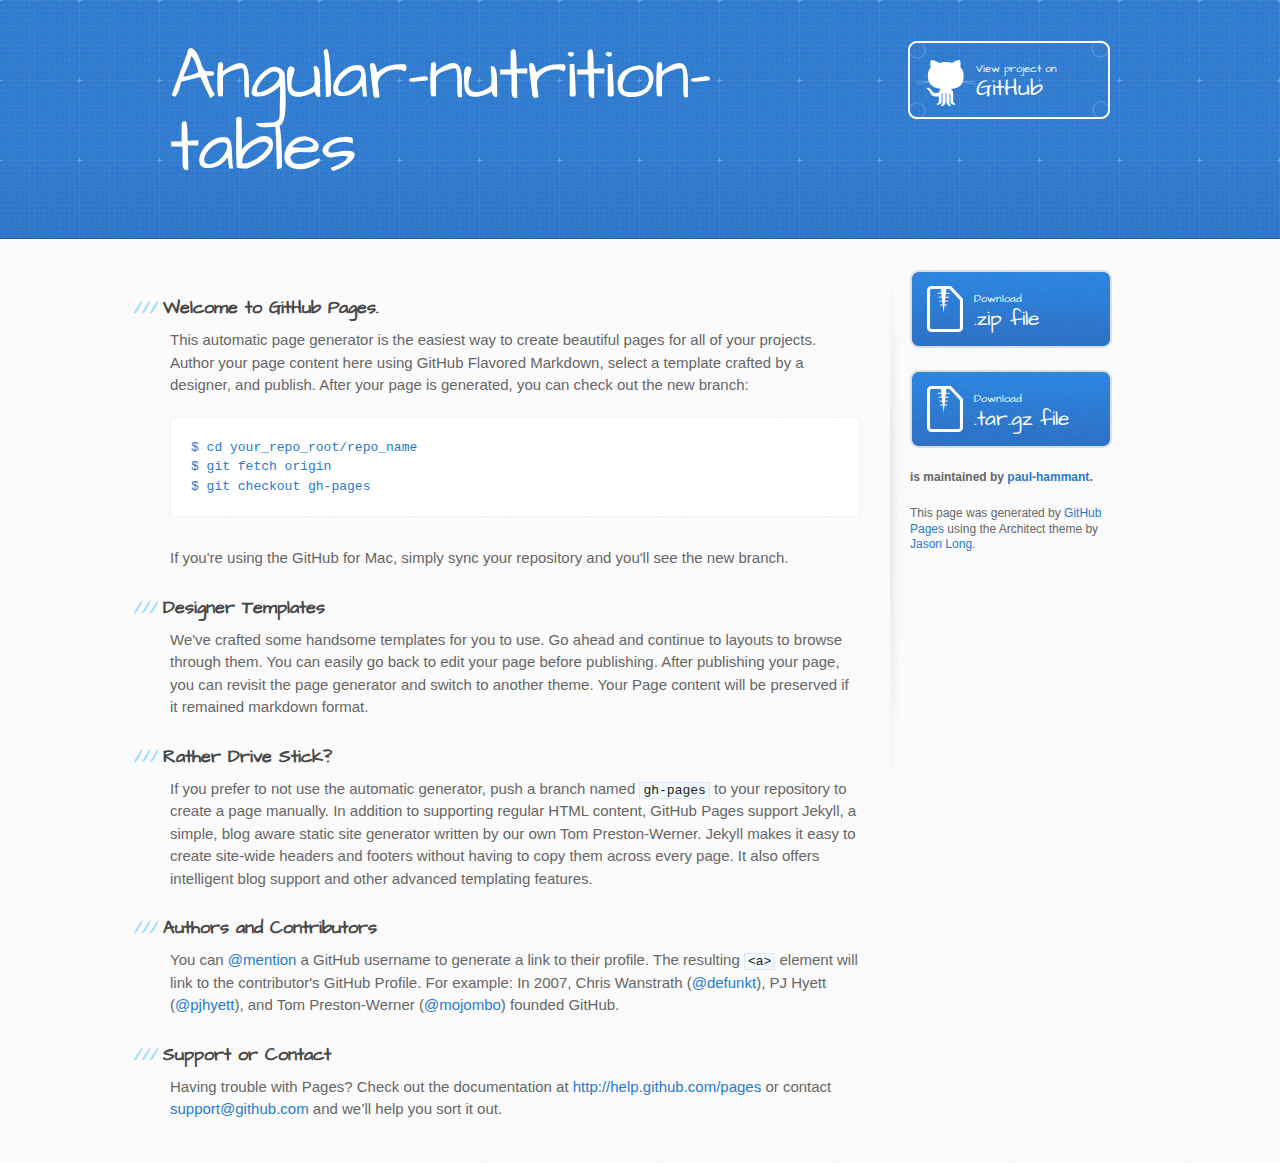
==== index.html @ a6bfeab3 "Create gh-pages branch via GitHub" ====
<!DOCTYPE html>
<html>
  <head>
    <meta charset='utf-8'>
    <meta http-equiv="X-UA-Compatible" content="chrome=1">
    <meta name="viewport" content="width=device-width, initial-scale=1, maximum-scale=1">
    <link href='https://fonts.googleapis.com/css?family=Architects+Daughter' rel='stylesheet' type='text/css'>
    <link rel="stylesheet" type="text/css" href="stylesheets/stylesheet.css" media="screen" />
    <link rel="stylesheet" type="text/css" href="stylesheets/pygment_trac.css" media="screen" />
    <link rel="stylesheet" type="text/css" href="stylesheets/print.css" media="print" />

    <!--[if lt IE 9]>
    <script src="//html5shiv.googlecode.com/svn/trunk/html5.js"></script>
    <![endif]-->

    <title>Angular-nutrition-tables by paul-hammant</title>
  </head>

  <body>
    <header>
      <div class="inner">
        <h1>Angular-nutrition-tables</h1>
        <h2></h2>
        <a href="https://github.com/paul-hammant/angular-nutrition-tables" class="button"><small>View project on</small>GitHub</a>
      </div>
    </header>

    <div id="content-wrapper">
      <div class="inner clearfix">
        <section id="main-content">
          <h3>Welcome to GitHub Pages.</h3>

<p>This automatic page generator is the easiest way to create beautiful pages for all of your projects. Author your page content here using GitHub Flavored Markdown, select a template crafted by a designer, and publish. After your page is generated, you can check out the new branch:</p>

<pre><code>$ cd your_repo_root/repo_name
$ git fetch origin
$ git checkout gh-pages
</code></pre>

<p>If you're using the GitHub for Mac, simply sync your repository and you'll see the new branch.</p>

<h3>Designer Templates</h3>

<p>We've crafted some handsome templates for you to use. Go ahead and continue to layouts to browse through them. You can easily go back to edit your page before publishing. After publishing your page, you can revisit the page generator and switch to another theme. Your Page content will be preserved if it remained markdown format.</p>

<h3>Rather Drive Stick?</h3>

<p>If you prefer to not use the automatic generator, push a branch named <code>gh-pages</code> to your repository to create a page manually. In addition to supporting regular HTML content, GitHub Pages support Jekyll, a simple, blog aware static site generator written by our own Tom Preston-Werner. Jekyll makes it easy to create site-wide headers and footers without having to copy them across every page. It also offers intelligent blog support and other advanced templating features.</p>

<h3>Authors and Contributors</h3>

<p>You can <a href="https://github.com/blog/821" class="user-mention">@mention</a> a GitHub username to generate a link to their profile. The resulting <code>&lt;a&gt;</code> element will link to the contributor's GitHub Profile. For example: In 2007, Chris Wanstrath (<a href="https://github.com/defunkt" class="user-mention">@defunkt</a>), PJ Hyett (<a href="https://github.com/pjhyett" class="user-mention">@pjhyett</a>), and Tom Preston-Werner (<a href="https://github.com/mojombo" class="user-mention">@mojombo</a>) founded GitHub.</p>

<h3>Support or Contact</h3>

<p>Having trouble with Pages? Check out the documentation at <a href="http://help.github.com/pages">http://help.github.com/pages</a> or contact <a href="mailto:support@github.com">support@github.com</a> and we’ll help you sort it out.</p>
        </section>

        <aside id="sidebar">
          <a href="https://github.com/paul-hammant/angular-nutrition-tables/zipball/master" class="button">
            <small>Download</small>
            .zip file
          </a>
          <a href="https://github.com/paul-hammant/angular-nutrition-tables/tarball/master" class="button">
            <small>Download</small>
            .tar.gz file
          </a>

          <p class="repo-owner"><a href="https://github.com/paul-hammant/angular-nutrition-tables"></a> is maintained by <a href="https://github.com/paul-hammant">paul-hammant</a>.</p>

          <p>This page was generated by <a href="pages.github.com">GitHub Pages</a> using the Architect theme by <a href="http://twitter.com/jasonlong">Jason Long</a>.</p>
        </aside>
      </div>
    </div>

  
  </body>
</html>
---- stylesheets/stylesheet.css ----
/* http://meyerweb.com/eric/tools/css/reset/ 
   v2.0 | 20110126
   License: none (public domain)
*/
html, body, div, span, applet, object, iframe,
h1, h2, h3, h4, h5, h6, p, blockquote, pre,
a, abbr, acronym, address, big, cite, code,
del, dfn, em, img, ins, kbd, q, s, samp,
small, strike, strong, sub, sup, tt, var,
b, u, i, center,
dl, dt, dd, ol, ul, li,
fieldset, form, label, legend,
table, caption, tbody, tfoot, thead, tr, th, td,
article, aside, canvas, details, embed, 
figure, figcaption, footer, header, hgroup, 
menu, nav, output, ruby, section, summary,
time, mark, audio, video {
	margin: 0;
	padding: 0;
	border: 0;
	font-size: 100%;
	font: inherit;
	vertical-align: baseline;
}
/* HTML5 display-role reset for older browsers */
article, aside, details, figcaption, figure, 
footer, header, hgroup, menu, nav, section {
	display: block;
}
body {
	line-height: 1;
}
ol, ul {
	list-style: none;
}
blockquote, q {
	quotes: none;
}
blockquote:before, blockquote:after,
q:before, q:after {
	content: '';
	content: none;
}
table {
	border-collapse: collapse;
	border-spacing: 0;
}

/* LAYOUT STYLES */
body {
  font-size: 15px;
  line-height: 1.5; 
  background: #fafafa url(../images/body-bg.jpg) 0 0 repeat;
  font-family: 'Helvetica Neue', Helvetica, Arial, serif;
  font-weight: 400;
  color: #666;
}

a {
  color: #2879d0;
}
a:hover {
  color: #2268b2;
}

header {
  padding-top: 40px;
  padding-bottom: 40px;
  font-family: 'Architects Daughter', 'Helvetica Neue', Helvetica, Arial, serif; 
  background: #2e7bcf url(../images/header-bg.jpg) 0 0 repeat-x;
  border-bottom: solid 1px #275da1;
}

header h1 {
  letter-spacing: -1px;
  font-size: 72px;
  color: #fff;
  line-height: 1;
  margin-bottom: 0.2em;
  width: 540px;
}

header h2 {
  font-size: 26px;
  color: #9ddcff;
  font-weight: normal;
  line-height: 1.3;
  width: 540px;
  letter-spacing: 0;
}

.inner {
  position: relative;
  width: 940px;
  margin: 0 auto;
}

#content-wrapper {
  border-top: solid 1px #fff;
  padding-top: 30px;
}

#main-content {
  width: 690px;
  float: left;
}

#main-content img {
  max-width: 100%;
}

aside#sidebar {
  width: 200px;
  padding-left: 20px;
  min-height: 504px;
  float: right;
  background: transparent url(../images/sidebar-bg.jpg) 0 0 no-repeat;
  font-size: 12px;
  line-height: 1.3;
}

aside#sidebar p.repo-owner,
aside#sidebar p.repo-owner a {
  font-weight: bold;
}

#downloads {
  margin-bottom: 40px;
}

a.button {
  width: 134px;
  height: 58px;
  line-height: 1.2;
  font-size: 23px;
  color: #fff;
  padding-left: 68px;
  padding-top: 22px;
  font-family: 'Architects Daughter', 'Helvetica Neue', Helvetica, Arial, serif; 
}
a.button small {
  display: block;
  font-size: 11px;
}
header a.button {
  position: absolute;
  right: 0;
  top: 0;
  background: transparent url(../images/github-button.png) 0 0 no-repeat;
}
aside a.button {
  width: 138px;
  padding-left: 64px;
  display: block;
  background: transparent url(../images/download-button.png) 0 0 no-repeat;
  margin-bottom: 20px;
  font-size: 21px;
}

code, pre {
  font-family: Monaco, "Bitstream Vera Sans Mono", "Lucida Console", Terminal, monospace;
  color: #222;
  margin-bottom: 30px;
  font-size: 13px;
}

code {
  background-color: #f2f8fc;
  border: solid 1px #dbe7f3;
  padding: 0 3px;
}

pre {
  padding: 20px;
  background: #fff;
  text-shadow: none;
  overflow: auto;
  border: solid 1px #f2f2f2;
}
pre code {
  color: #2879d0;
  background-color: #fff;
  border: none;
  padding: 0;
}

ul, ol, dl {
  margin-bottom: 20px;
}


/* COMMON STYLES */

hr {
  height: 1px;
  line-height: 1px;
  margin-top: 1em;
  padding-bottom: 1em;
  border: none;
  background: transparent url('../images/hr.png') 0 0 no-repeat;
}

table {
  width: 100%;
  border: 1px solid #ebebeb;
}

th {
  font-weight: 500;
}

td {
  border: 1px solid #ebebeb;
  text-align: center; 
  font-weight: 300;
}

form {
  background: #f2f2f2;
  padding: 20px;
  
}


/* GENERAL ELEMENT TYPE STYLES */

#main-content h1 {
  font-family: 'Architects Daughter', 'Helvetica Neue', Helvetica, Arial, serif; 
  font-size: 2.8em;
  letter-spacing: -1px;
  color: #474747;
} 

#main-content h1:before {
  content: "/";
  color: #9ddcff;
  padding-right: 0.3em;
  margin-left: -0.9em;
}

#main-content h2 {
  font-family: 'Architects Daughter', 'Helvetica Neue', Helvetica, Arial, serif; 
  font-size: 22px;
  font-weight: bold;
  margin-bottom: 8px;
  color: #474747;
} 
#main-content h2:before {
  content: "//";
  color: #9ddcff;
  padding-right: 0.3em;
  margin-left: -1.5em;
}

#main-content h3 {
  font-family: 'Architects Daughter', 'Helvetica Neue', Helvetica, Arial, serif; 
  font-size: 18px;
  font-weight: bold;
  margin-top: 24px;
  margin-bottom: 8px;
  color: #474747;
} 
 
#main-content h3:before {
  content: "///";
  color: #9ddcff;
  padding-right: 0.3em;
  margin-left: -2em;
}

#main-content h4 {
  font-family: 'Architects Daughter', 'Helvetica Neue', Helvetica, Arial, serif; 
  font-size: 15px;
  font-weight: bold;
  color: #474747;
} 

h4:before {
  content: "////";
  color: #9ddcff;
  padding-right: 0.3em;
  margin-left: -2.8em;
}

#main-content h5 {
  font-family: 'Architects Daughter', 'Helvetica Neue', Helvetica, Arial, serif; 
  font-size: 14px;
  color: #474747;
} 
h5:before {
  content: "/////";
  color: #9ddcff;
  padding-right: 0.3em;
  margin-left: -3.2em;
}

#main-content h6 {
  font-family: 'Architects Daughter', 'Helvetica Neue', Helvetica, Arial, serif; 
  font-size: .8em;
  color: #474747;
} 
h6:before {
  content: "//////";
  color: #9ddcff;
  padding-right: 0.3em;
  margin-left: -3.7em;
}

p {
  margin-bottom: 20px;
}
 
a {
  text-decoration: none;
}

p a {
  font-weight: 400;
}

blockquote {
  font-size: 1.6em;
  border-left: 10px solid #e9e9e9;
  margin-bottom: 20px;
  padding: 0 0 0 30px;
}

ul li {
  list-style: disc inside;
  padding-left: 20px;
}

ol li {
  list-style: decimal inside;
  padding-left: 3px;
}

dl dd {
  font-style: italic;
  font-weight: 100;
}

footer {
  background: transparent url('../images/hr.png') 0 0 no-repeat;
  margin-top: 40px;
  padding-top: 20px;
  padding-bottom: 30px;
  font-size: 13px;
  color: #aaa;
}

footer a {
  color: #666;
}
footer a:hover {
  color: #444;
}

/* MISC */
.clearfix:after {
  clear: both;
  content: '.';
  display: block;
  visibility: hidden;
  height: 0;
}

.clearfix {display: inline-block;}
* html .clearfix {height: 1%;}
.clearfix {display: block;}

/* #Media Queries
================================================== */

/* Smaller than standard 960 (devices and browsers) */
@media only screen and (max-width: 959px) {}

/* Tablet Portrait size to standard 960 (devices and browsers) */
@media only screen and (min-width: 768px) and (max-width: 959px) {
  .inner {
    width: 740px;
  }
  header h1, header h2 {
    width: 340px;
  }
  header h1 {
    font-size: 60px;
  }
  header h2 {
    font-size: 30px;
  }
  #main-content {
    width: 490px;
  }
  #main-content h1:before,
  #main-content h2:before,
  #main-content h3:before,
  #main-content h4:before,
  #main-content h5:before,
  #main-content h6:before {
    content: none;
    padding-right: 0;
    margin-left: 0;
  }
}

/* All Mobile Sizes (devices and browser) */
@media only screen and (max-width: 767px) {
  .inner {
    width: 93%;
  }
  header {
    padding: 20px 0;
  }
  header .inner {
    position: relative;
  }
  header h1, header h2 {
    width: 100%;
  }
  header h1 {
    font-size: 48px;
  }
  header h2 {
    font-size: 24px;
  }
  header a.button {
    background-image: none;
    width: auto;
    height: auto;
    display: inline-block;
    margin-top: 15px;
    padding: 5px 10px;
    position: relative;
    text-align: center;
    font-size: 13px;
    line-height: 1;
    background-color: #9ddcff;
    color: #2879d0;
    -moz-border-radius: 5px;
    -webkit-border-radius: 5px;                     
    border-radius: 5px;    
  }
  header a.button small {
    font-size: 13px;
    display: inline;
  }
  #main-content,
  aside#sidebar {
    float: none;
    width: 100% ! important;
  }
  aside#sidebar {
    background-image: none;
    margin-top: 20px;
    border-top: solid 1px #ddd;
    padding: 20px 0;
    min-height: 0;
  }
  aside#sidebar a.button {
    display: none;
  }
  #main-content h1:before,
  #main-content h2:before,
  #main-content h3:before,
  #main-content h4:before,
  #main-content h5:before,
  #main-content h6:before {
    content: none;
    padding-right: 0;
    margin-left: 0;
  }
}

/* Mobile Landscape Size to Tablet Portrait (devices and browsers) */
@media only screen and (min-width: 480px) and (max-width: 767px) {}

/* Mobile Portrait Size to Mobile Landscape Size (devices and browsers) */
@media only screen and (max-width: 479px) {}
---- stylesheets/pygment_trac.css ----
.highlight  { background: #ffffff; }
.highlight .c { color: #999988; font-style: italic } /* Comment */
.highlight .err { color: #a61717; background-color: #e3d2d2 } /* Error */
.highlight .k { font-weight: bold } /* Keyword */
.highlight .o { font-weight: bold } /* Operator */
.highlight .cm { color: #999988; font-style: italic } /* Comment.Multiline */
.highlight .cp { color: #999999; font-weight: bold } /* Comment.Preproc */
.highlight .c1 { color: #999988; font-style: italic } /* Comment.Single */
.highlight .cs { color: #999999; font-weight: bold; font-style: italic } /* Comment.Special */
.highlight .gd { color: #000000; background-color: #ffdddd } /* Generic.Deleted */
.highlight .gd .x { color: #000000; background-color: #ffaaaa } /* Generic.Deleted.Specific */
.highlight .ge { font-style: italic } /* Generic.Emph */
.highlight .gr { color: #aa0000 } /* Generic.Error */
.highlight .gh { color: #999999 } /* Generic.Heading */
.highlight .gi { color: #000000; background-color: #ddffdd } /* Generic.Inserted */
.highlight .gi .x { color: #000000; background-color: #aaffaa } /* Generic.Inserted.Specific */
.highlight .go { color: #888888 } /* Generic.Output */
.highlight .gp { color: #555555 } /* Generic.Prompt */
.highlight .gs { font-weight: bold } /* Generic.Strong */
.highlight .gu { color: #800080; font-weight: bold; } /* Generic.Subheading */
.highlight .gt { color: #aa0000 } /* Generic.Traceback */
.highlight .kc { font-weight: bold } /* Keyword.Constant */
.highlight .kd { font-weight: bold } /* Keyword.Declaration */
.highlight .kn { font-weight: bold } /* Keyword.Namespace */
.highlight .kp { font-weight: bold } /* Keyword.Pseudo */
.highlight .kr { font-weight: bold } /* Keyword.Reserved */
.highlight .kt { color: #445588; font-weight: bold } /* Keyword.Type */
.highlight .m { color: #009999 } /* Literal.Number */
.highlight .s { color: #d14 } /* Literal.String */
.highlight .na { color: #008080 } /* Name.Attribute */
.highlight .nb { color: #0086B3 } /* Name.Builtin */
.highlight .nc { color: #445588; font-weight: bold } /* Name.Class */
.highlight .no { color: #008080 } /* Name.Constant */
.highlight .ni { color: #800080 } /* Name.Entity */
.highlight .ne { color: #990000; font-weight: bold } /* Name.Exception */
.highlight .nf { color: #990000; font-weight: bold } /* Name.Function */
.highlight .nn { color: #555555 } /* Name.Namespace */
.highlight .nt { color: #000080 } /* Name.Tag */
.highlight .nv { color: #008080 } /* Name.Variable */
.highlight .ow { font-weight: bold } /* Operator.Word */
.highlight .w { color: #bbbbbb } /* Text.Whitespace */
.highlight .mf { color: #009999 } /* Literal.Number.Float */
.highlight .mh { color: #009999 } /* Literal.Number.Hex */
.highlight .mi { color: #009999 } /* Literal.Number.Integer */
.highlight .mo { color: #009999 } /* Literal.Number.Oct */
.highlight .sb { color: #d14 } /* Literal.String.Backtick */
.highlight .sc { color: #d14 } /* Literal.String.Char */
.highlight .sd { color: #d14 } /* Literal.String.Doc */
.highlight .s2 { color: #d14 } /* Literal.String.Double */
.highlight .se { color: #d14 } /* Literal.String.Escape */
.highlight .sh { color: #d14 } /* Literal.String.Heredoc */
.highlight .si { color: #d14 } /* Literal.String.Interpol */
.highlight .sx { color: #d14 } /* Literal.String.Other */
.highlight .sr { color: #009926 } /* Literal.String.Regex */
.highlight .s1 { color: #d14 } /* Literal.String.Single */
.highlight .ss { color: #990073 } /* Literal.String.Symbol */
.highlight .bp { color: #999999 } /* Name.Builtin.Pseudo */
.highlight .vc { color: #008080 } /* Name.Variable.Class */
.highlight .vg { color: #008080 } /* Name.Variable.Global */
.highlight .vi { color: #008080 } /* Name.Variable.Instance */
.highlight .il { color: #009999 } /* Literal.Number.Integer.Long */

.type-csharp .highlight .k { color: #0000FF }
.type-csharp .highlight .kt { color: #0000FF }
.type-csharp .highlight .nf { color: #000000; font-weight: normal }
.type-csharp .highlight .nc { color: #2B91AF }
.type-csharp .highlight .nn { color: #000000 }
.type-csharp .highlight .s { color: #A31515 }
.type-csharp .highlight .sc { color: #A31515 }
---- stylesheets/print.css ----
html, body, div, span, applet, object, iframe,
h1, h2, h3, h4, h5, h6, p, blockquote, pre,
a, abbr, acronym, address, big, cite, code,
del, dfn, em, img, ins, kbd, q, s, samp,
small, strike, strong, sub, sup, tt, var,
b, u, i, center,
dl, dt, dd, ol, ul, li,
fieldset, form, label, legend,
table, caption, tbody, tfoot, thead, tr, th, td,
article, aside, canvas, details, embed, 
figure, figcaption, footer, header, hgroup, 
menu, nav, output, ruby, section, summary,
time, mark, audio, video {
  margin: 0;
  padding: 0;
  border: 0;
  font-size: 100%;
  font: inherit;
  vertical-align: baseline;
}
/* HTML5 display-role reset for older browsers */
article, aside, details, figcaption, figure, 
footer, header, hgroup, menu, nav, section {
  display: block;
}
body {
  line-height: 1;
}
ol, ul {
  list-style: none;
}
blockquote, q {
  quotes: none;
}
blockquote:before, blockquote:after,
q:before, q:after {
  content: '';
  content: none;
}
table {
  border-collapse: collapse;
  border-spacing: 0;
}
body {
  font-size: 13px;
  line-height: 1.5; 
  font-family: 'Helvetica Neue', Helvetica, Arial, serif;
  color: #000;
}

a {
  color: #d5000d;
  font-weight: bold;
}

header {
  padding-top: 35px;
  padding-bottom: 10px;
}

header h1 {
  font-weight: bold;
  letter-spacing: -1px;
  font-size: 48px;
  color: #303030;
  line-height: 1.2;
}

header h2 {
  letter-spacing: -1px;
  font-size: 24px;
  color: #aaa;
  font-weight: normal;
  line-height: 1.3;
}
#downloads {
  display: none;
}
#main_content {
  padding-top: 20px;
}

code, pre {
  font-family: Monaco, "Bitstream Vera Sans Mono", "Lucida Console", Terminal;
  color: #222;
  margin-bottom: 30px;
  font-size: 12px;
}

code {
  padding: 0 3px;
}

pre {
  border: solid 1px #ddd;
  padding: 20px;
  overflow: auto;
}
pre code {
  padding: 0;
}

ul, ol, dl {
  margin-bottom: 20px;
}


/* COMMON STYLES */

table {
  width: 100%;
  border: 1px solid #ebebeb;
}

th {
  font-weight: 500;
}

td {
  border: 1px solid #ebebeb;
  text-align: center; 
  font-weight: 300;
}

form {
  background: #f2f2f2;
  padding: 20px;
  
}


/* GENERAL ELEMENT TYPE STYLES */

h1 {
  font-size: 2.8em;
} 

h2 {
  font-size: 22px;
  font-weight: bold;
  color: #303030;
  margin-bottom: 8px;
} 

h3 {
  color: #d5000d;
  font-size: 18px;
  font-weight: bold;
  margin-bottom: 8px;
} 
 
h4 {
  font-size: 16px;
  color: #303030;
  font-weight: bold;
} 

h5 {
  font-size: 1em;
  color: #303030;
} 

h6 {
  font-size: .8em;
  color: #303030;
} 

p {
  font-weight: 300;
  margin-bottom: 20px;
}
 
a {
  text-decoration: none;
}

p a {
  font-weight: 400;
}

blockquote {
  font-size: 1.6em;
  border-left: 10px solid #e9e9e9;
  margin-bottom: 20px;
  padding: 0 0 0 30px;
}

ul li {
  list-style: disc inside;
  padding-left: 20px;
}

ol li {
  list-style: decimal inside;
  padding-left: 3px;
}

dl dd {
  font-style: italic;
  font-weight: 100;
}

footer {
  margin-top: 40px;
  padding-top: 20px;
  padding-bottom: 30px;
  font-size: 13px;
  color: #aaa;
}

footer a {
  color: #666;
}

/* MISC */
.clearfix:after {
  clear: both;
  content: '.';
  display: block;
  visibility: hidden;
  height: 0;
}

.clearfix {display: inline-block;}
* html .clearfix {height: 1%;}
.clearfix {display: block;}
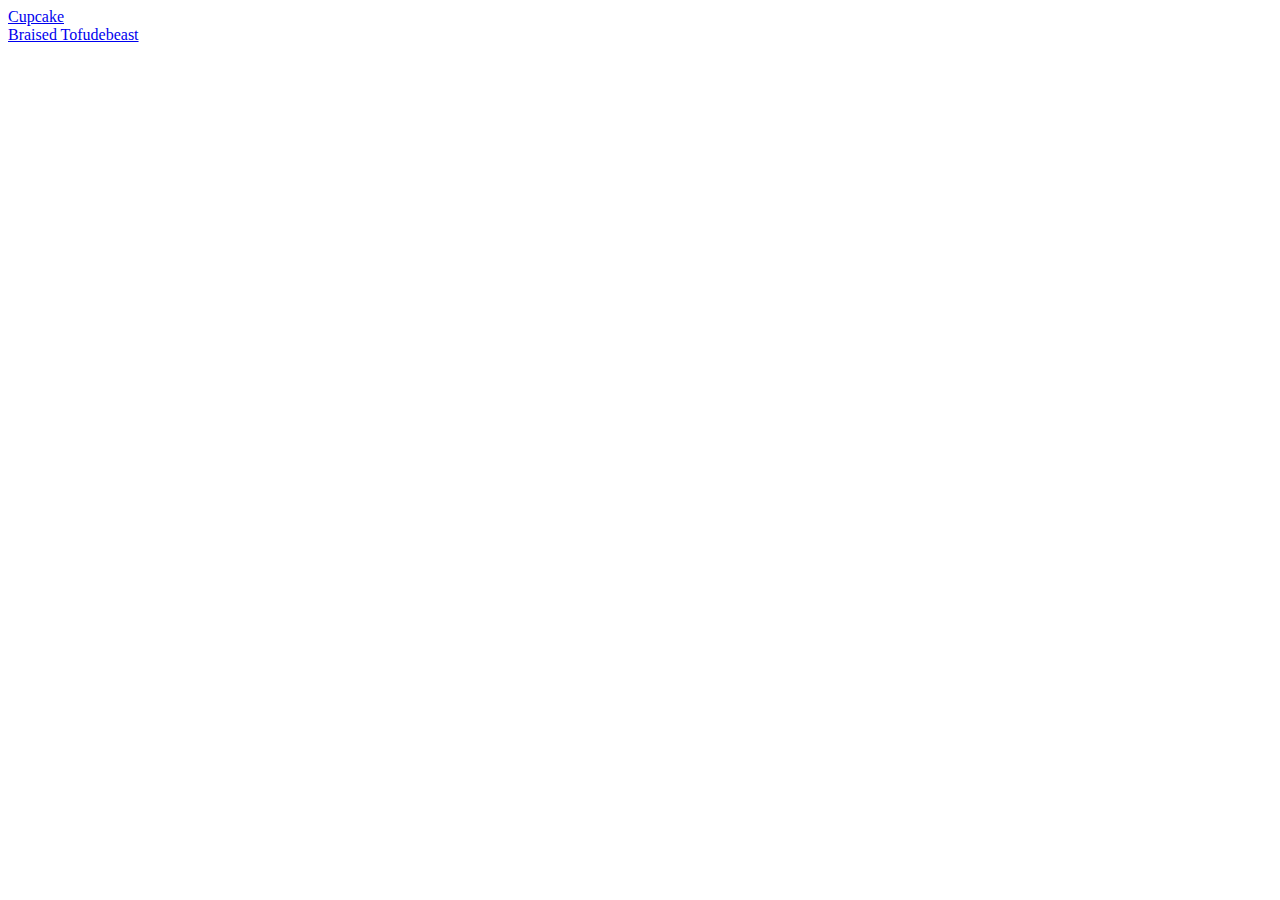
==== commit 2a78643e: "intial data" ====
--- a/index.html
+++ b/index.html
@@ -1,78 +1,9 @@
-<!DOCTYPE html>
 <html>
-  <head>
-    <meta charset='utf-8'>
-    <meta http-equiv="X-UA-Compatible" content="chrome=1">
-    <meta name="viewport" content="width=device-width, initial-scale=1, maximum-scale=1">
-    <link href='https://fonts.googleapis.com/css?family=Architects+Daughter' rel='stylesheet' type='text/css'>
-    <link rel="stylesheet" type="text/css" href="stylesheets/stylesheet.css" media="screen" />
-    <link rel="stylesheet" type="text/css" href="stylesheets/pygment_trac.css" media="screen" />
-    <link rel="stylesheet" type="text/css" href="stylesheets/print.css" media="print" />
-
-    <!--[if lt IE 9]>
-    <script src="//html5shiv.googlecode.com/svn/trunk/html5.js"></script>
-    <![endif]-->
-
-    <title>Angular-nutrition-tables by paul-hammant</title>
-  </head>
-
-  <body>
-    <header>
-      <div class="inner">
-        <h1>Angular-nutrition-tables</h1>
-        <h2></h2>
-        <a href="https://github.com/paul-hammant/angular-nutrition-tables" class="button"><small>View project on</small>GitHub</a>
-      </div>
-    </header>
-
-    <div id="content-wrapper">
-      <div class="inner clearfix">
-        <section id="main-content">
-          <h3>Welcome to GitHub Pages.</h3>
-
-<p>This automatic page generator is the easiest way to create beautiful pages for all of your projects. Author your page content here using GitHub Flavored Markdown, select a template crafted by a designer, and publish. After your page is generated, you can check out the new branch:</p>
-
-<pre><code>$ cd your_repo_root/repo_name
-$ git fetch origin
-$ git checkout gh-pages
-</code></pre>
-
-<p>If you're using the GitHub for Mac, simply sync your repository and you'll see the new branch.</p>
-
-<h3>Designer Templates</h3>
-
-<p>We've crafted some handsome templates for you to use. Go ahead and continue to layouts to browse through them. You can easily go back to edit your page before publishing. After publishing your page, you can revisit the page generator and switch to another theme. Your Page content will be preserved if it remained markdown format.</p>
-
-<h3>Rather Drive Stick?</h3>
-
-<p>If you prefer to not use the automatic generator, push a branch named <code>gh-pages</code> to your repository to create a page manually. In addition to supporting regular HTML content, GitHub Pages support Jekyll, a simple, blog aware static site generator written by our own Tom Preston-Werner. Jekyll makes it easy to create site-wide headers and footers without having to copy them across every page. It also offers intelligent blog support and other advanced templating features.</p>
-
-<h3>Authors and Contributors</h3>
-
-<p>You can <a href="https://github.com/blog/821" class="user-mention">@mention</a> a GitHub username to generate a link to their profile. The resulting <code>&lt;a&gt;</code> element will link to the contributor's GitHub Profile. For example: In 2007, Chris Wanstrath (<a href="https://github.com/defunkt" class="user-mention">@defunkt</a>), PJ Hyett (<a href="https://github.com/pjhyett" class="user-mention">@pjhyett</a>), and Tom Preston-Werner (<a href="https://github.com/mojombo" class="user-mention">@mojombo</a>) founded GitHub.</p>
-
-<h3>Support or Contact</h3>
-
-<p>Having trouble with Pages? Check out the documentation at <a href="http://help.github.com/pages">http://help.github.com/pages</a> or contact <a href="mailto:support@github.com">support@github.com</a> and we’ll help you sort it out.</p>
-        </section>
-
-        <aside id="sidebar">
-          <a href="https://github.com/paul-hammant/angular-nutrition-tables/zipball/master" class="button">
-            <small>Download</small>
-            .zip file
-          </a>
-          <a href="https://github.com/paul-hammant/angular-nutrition-tables/tarball/master" class="button">
-            <small>Download</small>
-            .tar.gz file
-          </a>
-
-          <p class="repo-owner"><a href="https://github.com/paul-hammant/angular-nutrition-tables"></a> is maintained by <a href="https://github.com/paul-hammant">paul-hammant</a>.</p>
-
-          <p>This page was generated by <a href="pages.github.com">GitHub Pages</a> using the Architect theme by <a href="http://twitter.com/jasonlong">Jason Long</a>.</p>
-        </aside>
-      </div>
-    </div>
-
-  
-  </body>
+<head>
+	<title>Food Nutrition Tables</title>
+</head>
+<body>
+	<a href="nutrition.html#/!/?food=Cupcake">Cupcake</a><br/>
+	<a href="nutrition.html#/!/?food=Braised_Tofudebeast">Braised Tofudebeast</a><br/>
+</body>	
 </html>